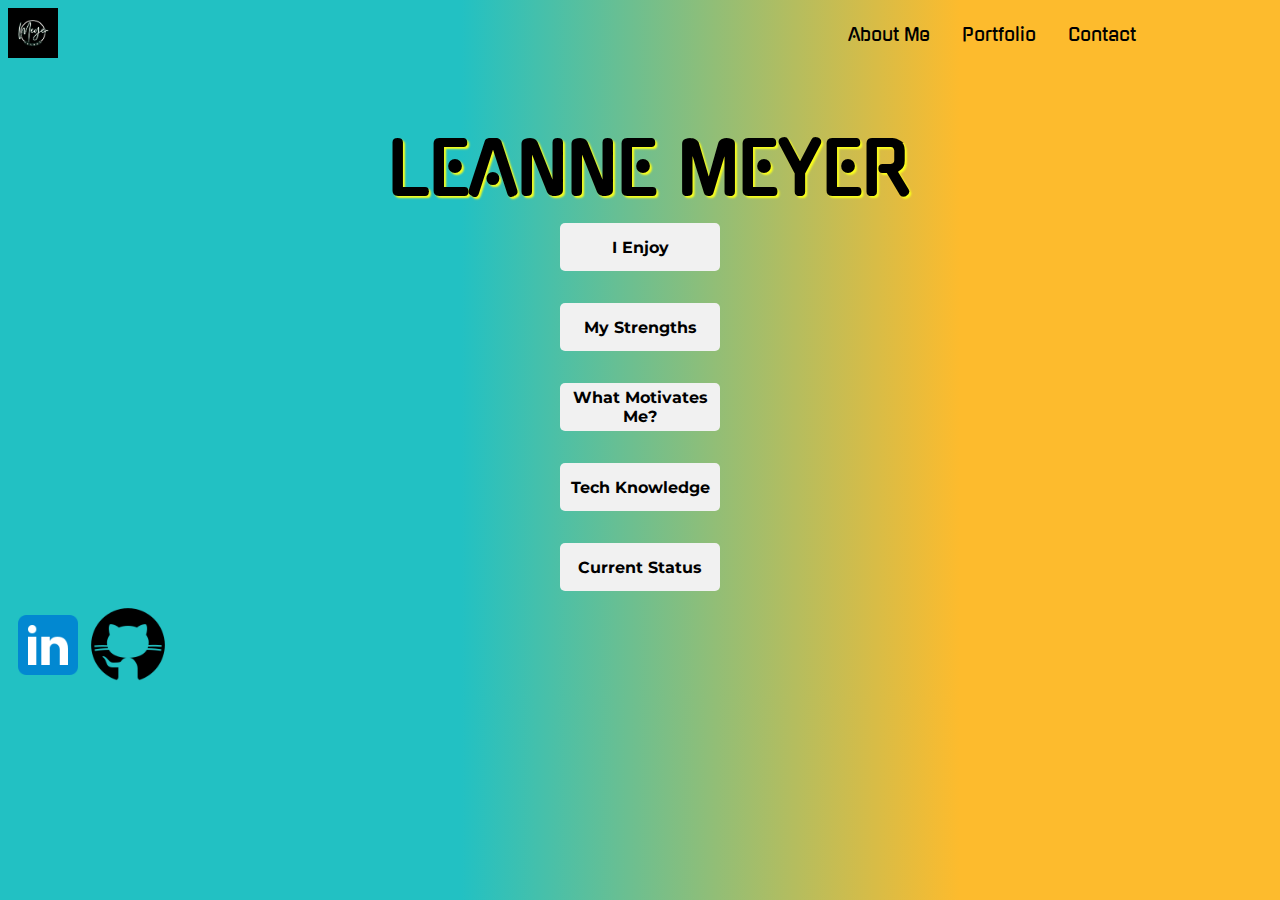
==== index.html @ 91818eb7 "upd." ====
<!DOCTYPE html>
<html lang="en">
  <head>
    <meta charset="UTF-8" />
    <meta name="viewport" content="width=device-width, initial-scale=1.0" />
    <meta name="description" content="Find out who Leanne Meyer is " />
    <link rel="icon" type="image/x-icon" href="/Images/MyLogo.png" />
    <link rel="preconnect" href="https://fonts.googleapis.com" />
    <link rel="preconnect" href="https://fonts.gstatic.com" crossorigin />
    <link
      href="https://fonts.googleapis.com/css2?family=Gugi&display=swap"
      rel="stylesheet"
    />

    <link rel="preconnect" href="https://fonts.googleapis.com">
<link rel="preconnect" href="https://fonts.gstatic.com" crossorigin>
<link href="https://fonts.googleapis.com/css2?family=Montserrat:ital,wght@0,100..900;1,100..900&display=swap" rel="stylesheet">
    <script defer src="/JS/script.js"></script>
    <link
      href="https://cdn.jsdelivr.net/npm/bootstrap@5.2.3/dist/css/bootstrap.min.css"
      rel="stylesheet"
      integrity="sha384-rbsA2VBKQhggwzxH7pPCaAqO46MgnOM80zW1RWuH61DGLwZJEdK2Kadq2F9CUG65"
      crossorigin="anonymous"
    />
    <script
      defer
      src="https://cdn.jsdelivr.net/npm/bootstrap@5.2.3/dist/js/bootstrap.bundle.min.js"
      integrity="sha384-kenU1KFdBIe4zVF0s0G1M5b4hcpxyD9F7jL+jjXkk+Q2h455rYXK/7HAuoJl+0I4"
      crossorigin="anonymous"
    ></script>
    <title>About Me</title>
    <link rel="stylesheet" href="styles.css" />
  </head>
  <body>
    <header>
      <img class="My-logo" src="/Images/MyLogo.png" alt="" />
      <nav>
        <ul>
          <li><a href="index.html">About Me</a></li>
          <li><a href="portfolio.html">Portfolio</a></li>
          <li><a class="contact-link" href="">Contact</a></li>
        </ul>
      </nav>
    </header>
    <main>
      <div class="header-bio-wrap">
        <div class="h1-container">
          <h1 class="h1 ">LEANNE MEYER</h1>
        </div>

        <div class="bio-wrapper">
          <div class="bio-box-img">
            <img class="bio-img" src="/Images/Me.jpg" alt="" />
          </div>

          <div class="bio-box-text">
            <p class="bio-text">
              Hello, my name is Leanne Meyer I am originally from the UK but
              currently reside in the north of Norway. I am a web developer with
              a passion for creativity and solving problems.
            </p>
          </div>
        </div>
      </div>

      <div class="down-arrow-box">

        <img class="down-arrow-img" src="/Images/Downward-arrow.png" alt="">
  
      </div>

      <div class="buttons-container">
        <button id='enjoy-btn' class="About-me-btn border border-dark ">I Enjoy</button>
        <button id="strengths-btn" class="About-me-btn border border-dark"">My Strengths</button>
        <button id="motivation-btn"class="About-me-btn border border-dark"">What Motivates Me?</button>
        <button id="tech-skills-btn" class="About-me-btn border border-dark"">Tech Knowledge</button>
        <button id="status-btn" class="About-me-btn border border-dark"">Current Status</button>
      </div>


      <section class="I-enjoy">
        <div id="img-1" class="I-enjoy-box I-enjoy-box-1">
          <button class="x-btn x-btn-1">X</button>
          <h2 class="I-enjoy-h2">Being Around Animals</h2>
          <video autoplay loop muted class="dog-img" src="/Images/DogVid.mp4" alt=""></video>
        </div>
        </div>
        </div>
        <div   id="img-2"  class="I-enjoy-box">
          <button class="x-btn">X</button>
      
          <h2 class="I-enjoy-h2">Hiking</h2>
          <img src="/Images/NiceView.jpg" alt="">
        </div>
        <div  id="img-3"  class="I-enjoy-box">
          <button class="x-btn">X</button>
        
          <h2 class="I-enjoy-h2">Padel Tennis</h2>
          <img src="/Images/PadelTennis.jpg" alt="">
        </div>
        <div   id="img-4"  class="I-enjoy-box">
          <button class="x-btn">X</button>
     
          <h2 class="I-enjoy-h2">Weight Lifting</h2>
          <img src="/Images/weightlifting.jpg" alt="">
        </div>
      </section>


      <section class="strengths-section">
        <button class="x-btn-strengths">X</button>
        <div class="strengths-box">
          

 <h2 id="creative">CREATIVE</h2> 
          <h2 id="love-to-learn"> LOVE TO LEARN
          </h2>
          <h2 id= "good-listener">GOOD LISTENER</h2>
          <h2 id="self-motivated">SELF-MOTIVATED</h2>
        </div>
      </section>

      <section class="motivation-section">
        <button class="x-btn-motivation">X</button>
<div class="motivation-box">

<h2>Family</h2>
<h2>Opportunities to help and learn from others</h2>
<h2>Challenges</h2>
<h2>Being the best that I can be</h2>
<h2>Results</h2>
<h2>Contributing to a mission</h2>
</div>
        
      </section>

      <section class="Tech-Skills-Section">
        <button class="x-btn-Tech-Skills">X</button>
<div class="Tech-Skills-box">

<img src="/Images/CanvaLogopng.png" alt="">
<img src="/Images/CSSLogo.png" alt="">
<img src="/Images/GithubLogo-TechSkills.png" alt="">
<img src="/Images/HTMLlogo.png" alt="">
<img src="/Images/FigmaIcon.png" alt="">
<img src="/Images/JSLogo.png" alt="">
<img src="/Images/BootStrap-Icon.png" alt="">

</div>
        
      </section>


      <section class="Status-section">
        <button class="x-btn-Status">X</button>
<div class="Status-box">



  <p>Studying Frontend Development at Noroff University <br>

    Graduation Date: June 2025
    </p>


</div>
        
      </section>

    </main>

    <footer>
      <a href="https://www.linkedin.com/in/leanne-elizabeth-meyer-254858266/"> <img class="linkedin" src="/Images/LinkedinIcon.png" alt=""></a>
      <a href="https://github.com/lem31"> <img class="Github"src="/Images/GithubIcon.png" alt=""> </a>
       
       </footer>

   
  </body>

 
</html>
---- styles.css ----
/* GLOBAL STYLES */

h1,
ul li {
  font-family: "Gugi", sans-serif;
}

.x-btn,
.x-btn-strengths,
.x-btn-motivation,
.x-btn-Tech-Skills,
.x-btn-Status,
.buttons-container button {
  font-family: "Montserrat", sans-serif;
}

.buttons-container button,
ul li {
  font-size: 18px;
}

.Project-title {
  font-size: 30px;
  text-wrap: nowrap;
}

ul li,
.buttons-container button,
.Project-info h2 {
  color: black;
}

/* HOME STYLES */

body {
  background: linear-gradient(
    90deg,
    rgba(34, 193, 195, 1) 36%,
    rgba(253, 187, 45, 1) 75%
  );
}

/* HOME STYLES */

header {
  display: grid;
  grid-template-columns: repeat(2, 1fr);
  grid-gap: 2rem;
}

nav {
  display: flex;
  justify-content: center;
  align-items: center;
  justify-content: end;
  width: 40vw;
  position: relative;
  z-index: 1;
}
nav ul {
  display: flex;
  flex-direction: row;
  text-decoration: none;
  align-items: center;
}
ul li {
  list-style: none;
  text-decoration: none;
  margin-right: 2rem;
}

ul li a {
  text-decoration: none;
  color: black;
}
.My-logo {
  width: 50px;
  height: 50px;
}

.h1-container {
  display: flex;
  flex-direction: row;
  justify-content: center;
  position: absolute;
  z-index: 1;
  width: 100vw;
}

h1 {
  text-wrap: wrap;
  text-align: center;
  z-index: 1;
  text-shadow: 2px 2px 2px #faff1b;
}

.h1 {
  font-size: 70px;
  z-index: 1;
}
.header-bio-wrap {
  display: flex;
  justify-content: center;
  width: 100vw;
  position: relative;
  padding-top: 1rem;
}

.bio-wrapper {
  display: grid;
  grid-template-columns: repeat(2, 1fr);
  height: 8rem;
}

.bio-box-img,
.bio-box-text {
  display: flex;
  justify-content: center;
  align-items: center;
  position: static;
}

.bio-box-text {
  width: 20rem;
  height: auto;
}

.bio-box-img {
  width: 100%;
  height: auto;
}

.bio-img {
  width: 15rem;
  border-radius: 20%;
  opacity: 0;
}

.bio-text {
  width: 20rem;
  opacity: 0;
}

.My-logo {
  width: 50px;
  height: 50px;
}

.buttons-container {
  display: flex;
  flex-direction: column;
  align-items: center;
}

.buttons-container button {
  width: 10rem;
  height: 3rem;
  margin: 1rem;
  border: none;
  border-radius: 5px;
  background-color: #f1f1f1;

  font-size: 1rem;
  font-weight: bold;
  cursor: pointer;
  z-index: 1;
}

.I-enjoy,
.strengths-section,
.motivation-section,
.Tech-Skills-Section,
.Status-section {
  display: none;
  justify-content: center;
  width: 100vw;
  height: auto;
  position: relative;
}

.Status-section {
  margin-top: -20rem;
}

.strengths-section {
  margin-top: -20rem;
}

.I-enjoy {
  margin-top: -16rem;
  align-items: center;
}

.motivation-section {
  margin-top: -20rem;
}

.Tech-Skills-Section {
  margin-top: -25rem;
}

.I-enjoy-box {
  display: flex;
  width: 60rem;
  height: 28rem;
  position: absolute;
  justify-content: center;
  z-index: 1;
}

.I-enjoy-box img {
  width: 60%;
  height: 100%;
}

.dog-img {
  width: 60 rem;

  border-radius: 20%;
}

.I-enjoy-h2 {
  font-size: 2rem;
  position: absolute;
  margin-top: 5rem;
  background-color: rgba(255, 255, 255, 0.678);
  border-radius: 1rem;
}

.x-btn,
.x-btn-strengths,
.x-btn-motivation,
.x-btn-Tech-Skills,
.x-btn-Status {
  position: absolute;
  width: 36rem;
  height: 2rem;
  z-index: 999;
  font-weight: bolder;
}

.x-btn-strengths {
  width: 50rem;
}

.x-btn-1 {
  width: 24rem;
}

.Github,
.linkedin {
  width: 80px;
  height: 80px;
}

.linkedin:hover,
.Github:hover {
  transition: transform 0.5s ease-in-out;
  transform: rotate3d(1, 1, 1, 90deg);
}

footer {
  display: flex;
  align-items: center;
  height: 5rem;
}

.down-arrow-box {
  display: flex;
  flex-direction: column;
  align-items: center;
  width: 10vw;
  height: 5rem;
  position: absolute;
  margin-top: 5rem;
  margin-left: 3rem;
}

.down-arrow-img {
  width: 10rem;
  opacity: 0;

  transition: opacity 0.3s ease;
}

.down-arrow-img.pulsate {
  animation: pulsate 1s infinite;
}

@keyframes pulsate {
  0% {
    transform: scale(1);
  }
  100% {
    transform: scale(1.1);
  }
}

.strengths-box,
.motivation-box,
.Tech-Skills-box {
  display: grid;
  grid-template-columns: repeat(3, 1fr);
  justify-content: center;
  align-items: center;
  width: 50rem;
  height: 20rem;
  border: 2px solid black;
  position: absolute;
  z-index: 1;
  background: linear-gradient(
    90deg,
    rgba(34, 193, 195, 1) 36%,
    rgba(253, 187, 45, 1) 75%
  );
}

.Tech-Skills-box {
  height: 30rem;
  background: white;
}

.Status-box {
  display: flex;
  width: 36rem;
  height: 20rem;
  align-items: center;
  justify-content: center;
  border: 2px solid black;
  position: absolute;
  z-index: 1;
  background: linear-gradient(
    90deg,
    rgba(34, 193, 195, 1) 36%,
    rgba(253, 187, 45, 1) 75%
  );
}

#self-motivated {
  grid-area: 2/2/2/2;
}

#creative {
  grid-area: 1/1/1/1;
}

#good-listener {
  grid-area: 1/3/1/3;
}

#love-to-learn {
  grid-area: 1/2/1/2;
}

/* PORTFOLIO PAGE */

.portfolio {
  display: flex;
  flex-direction: column;
  align-items: center;
  justify-content: center;
  width: 100vw;
  height: auto;
}

.project {
  display: flex;
  flex-direction: row;
  justify-content: space-evenly;
  width: 100vw;
  height: 25rem;
}

.project-img,
.project-video {
  width: 30rem;
  height: 20rem;
  position: absolute;
}

.project-img {
  z-index: 1;
}

.Project-info {
  display: flex;
  flex-direction: column;
  align-items: end;
  justify-content: center;
  position: relative;
  width: 55rem;
}

.Project-info h2,
.Project-info p {
  text-align: left;
  width: 20vw;
  font-size: 20px;
  text-decoration: none;
  list-style: none;
}

.h2-portfolio {
  display: flex;
  align-items: center;
  height: 20rem;
}

.Project-info a {
  text-decoration: none;
  list-style: none;
}

/* MEDIA QUERIES */

@media (max-width: 860px) {
  .project {
    display: flex;
    flex-direction: column;
    justify-content: space-between;
    align-items: center;
    width: 100vw;
    height: 85vh;
    margin-top: 5rem;
  }

  .Project-info {
    display: flex;
    flex-direction: column;
    align-items: center;
    justify-content: center;
    position: relative;
    width: 100vw;
    height: 10vh;
  }

  .Project-info h2,
  .Project-info p {
    text-align: center;
    text-wrap: nowrap;
    font-size: 20px;
    align-items: center;
    justify-content: center;
    width: 100vw;
  }

  .project-paragraph {
    text-align: center;
  }

  .h2-portfolio {
    display: flex;
    align-items: start;
    justify-content: center;
    width: 100vw;
    height: 40vh;
  }

  .project-img,
  .project-video {
    margin-top: 3rem;
  }
}
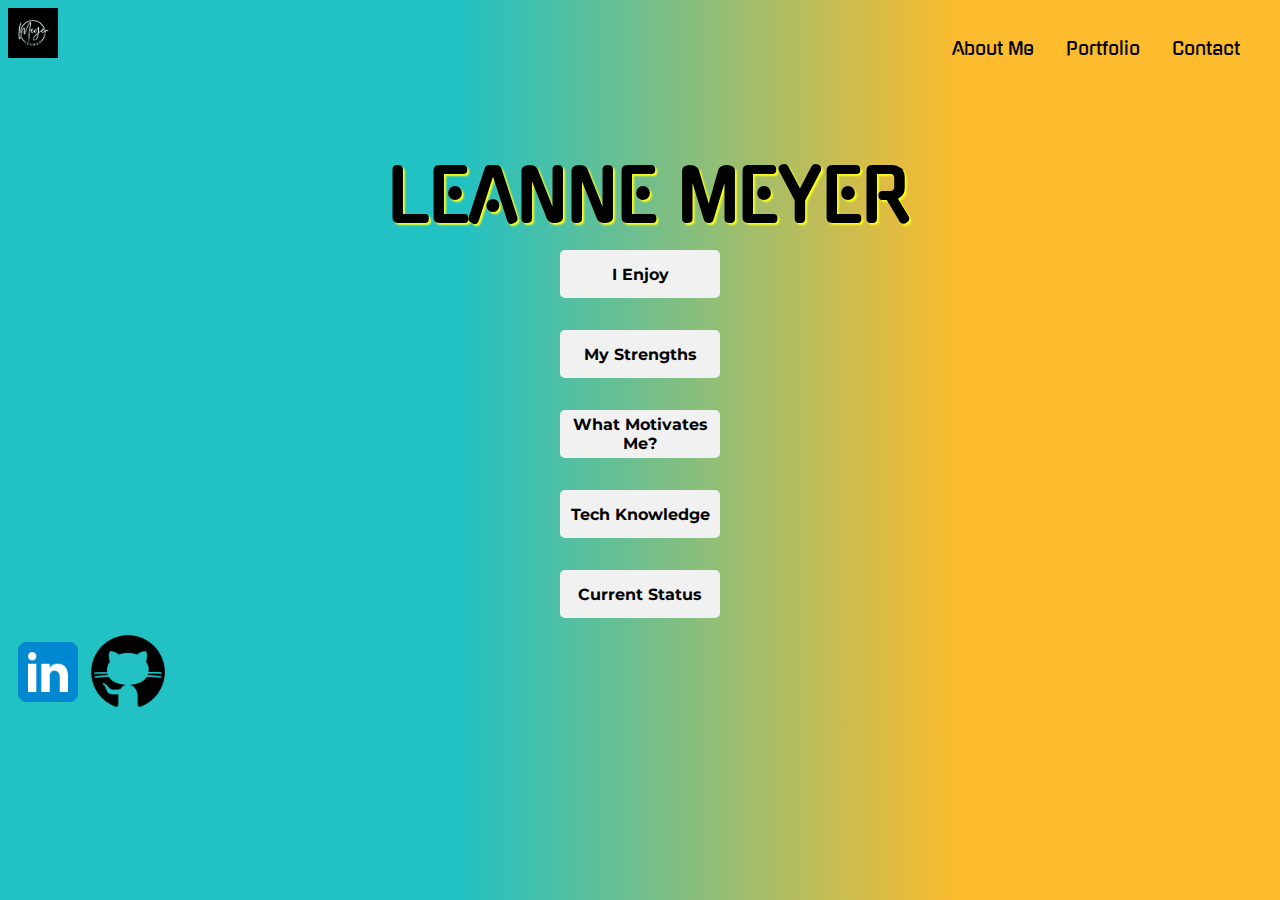
==== commit 30bde104: "upd." ====
--- a/index.html
+++ b/index.html
@@ -16,6 +16,7 @@
 <link rel="preconnect" href="https://fonts.gstatic.com" crossorigin>
 <link href="https://fonts.googleapis.com/css2?family=Montserrat:ital,wght@0,100..900;1,100..900&display=swap" rel="stylesheet">
     <script defer src="/JS/script.js"></script>
+ <script defer  src="/JS/header.js"></script>
     <link
       href="https://cdn.jsdelivr.net/npm/bootstrap@5.2.3/dist/css/bootstrap.min.css"
       rel="stylesheet"
@@ -34,13 +35,15 @@
   <body>
     <header>
       <img class="My-logo" src="/Images/MyLogo.png" alt="" />
+ <img class="hamburger-icon" src="/Images/nav-hamburger-icon.png" alt="drop-down menu">
       <nav>
-        <ul>
+        <ul class="nav-ul">
           <li><a href="index.html">About Me</a></li>
           <li><a href="portfolio.html">Portfolio</a></li>
           <li><a class="contact-link" href="">Contact</a></li>
         </ul>
       </nav>
+      
     </header>
     <main>
       <div class="header-bio-wrap">
@@ -87,19 +90,19 @@
         </div>
         </div>
         <div   id="img-2"  class="I-enjoy-box">
-          <button class="x-btn">X</button>
+          <button class="x-btn x-btn-2 ">X</button>
       
           <h2 class="I-enjoy-h2">Hiking</h2>
           <img src="/Images/NiceView.jpg" alt="">
         </div>
         <div  id="img-3"  class="I-enjoy-box">
-          <button class="x-btn">X</button>
+          <button class="x-btn x-btn-3 ">X</button>
         
           <h2 class="I-enjoy-h2">Padel Tennis</h2>
           <img src="/Images/PadelTennis.jpg" alt="">
         </div>
         <div   id="img-4"  class="I-enjoy-box">
-          <button class="x-btn">X</button>
+          <button class="x-btn x-btn-4">X</button>
      
           <h2 class="I-enjoy-h2">Weight Lifting</h2>
           <img src="/Images/weightlifting.jpg" alt="">
@@ -107,7 +110,7 @@
       </section>
 
 
-      <section class="strengths-section">
+      <section class="strengths-section section">
         <button class="x-btn-strengths">X</button>
         <div class="strengths-box">
           
@@ -120,7 +123,7 @@
         </div>
       </section>
 
-      <section class="motivation-section">
+      <section class="motivation-section section">
         <button class="x-btn-motivation">X</button>
 <div class="motivation-box">
 
@@ -134,24 +137,24 @@
         
       </section>
 
-      <section class="Tech-Skills-Section">
+      <section class="Tech-Skills-Section section">
         <button class="x-btn-Tech-Skills">X</button>
 <div class="Tech-Skills-box">
 
-<img src="/Images/CanvaLogopng.png" alt="">
-<img src="/Images/CSSLogo.png" alt="">
-<img src="/Images/GithubLogo-TechSkills.png" alt="">
-<img src="/Images/HTMLlogo.png" alt="">
-<img src="/Images/FigmaIcon.png" alt="">
-<img src="/Images/JSLogo.png" alt="">
-<img src="/Images/BootStrap-Icon.png" alt="">
+<img class="tech-img" src="/Images/CanvaLogopng.png" alt="">
+<img class="tech-img" src="/Images/CSSLogo.png" alt="">
+<img class="tech-img" src="/Images/GithubLogo-TechSkills.png" alt="">
+<img class="tech-img" src="/Images/HTMLlogo.png" alt="">
+<img class="tech-img" src="/Images/FigmaIcon.png" alt="">
+<img class="tech-img" src="/Images/JSLogo.png" alt="">
+<img class="tech-img" src="/Images/BootStrap-Icon.png" alt="">
 
 </div>
         
       </section>
 
 
-      <section class="Status-section">
+      <section class="Status-section section">
         <button class="x-btn-Status">X</button>
 <div class="Status-box">
 
--- a/styles.css
+++ b/styles.css
@@ -48,6 +48,12 @@
   grid-gap: 2rem;
 }
 
+.hamburger-icon {
+  width: 50px;
+  height: 50px;
+  display: none;
+}
+
 nav {
   display: flex;
   justify-content: center;
@@ -67,6 +73,7 @@
   list-style: none;
   text-decoration: none;
   margin-right: 2rem;
+  text-wrap: nowrap;
 }
 
 ul li a {
@@ -159,7 +166,6 @@
   border: none;
   border-radius: 5px;
   background-color: #f1f1f1;
-
   font-size: 1rem;
   font-weight: bold;
   cursor: pointer;
@@ -178,12 +184,8 @@
   position: relative;
 }
 
-.Status-section {
-  margin-top: -20rem;
-}
-
-.strengths-section {
-  margin-top: -20rem;
+.section {
+  margin-top: -26rem;
 }
 
 .I-enjoy {
@@ -191,17 +193,9 @@
   align-items: center;
 }
 
-.motivation-section {
-  margin-top: -20rem;
-}
-
-.Tech-Skills-Section {
-  margin-top: -25rem;
-}
-
 .I-enjoy-box {
   display: flex;
-  width: 60rem;
+  width: 50rem;
   height: 28rem;
   position: absolute;
   justify-content: center;
@@ -209,13 +203,12 @@
 }
 
 .I-enjoy-box img {
-  width: 60%;
+  width: fit-content;
   height: 100%;
 }
 
 .dog-img {
   width: 60 rem;
-
   border-radius: 20%;
 }
 
@@ -233,18 +226,30 @@
 .x-btn-Tech-Skills,
 .x-btn-Status {
   position: absolute;
-  width: 36rem;
+
   height: 2rem;
   z-index: 999;
   font-weight: bolder;
 }
 
-.x-btn-strengths {
-  width: 50rem;
+.x-btn-strengths,
+.x-btn-motivation,
+.x-btn-Tech-Skills,
+.x-btn-Status {
+  width: 80vw;
 }
 
 .x-btn-1 {
-  width: 24rem;
+  width: 15rem;
+}
+
+.x-btn-2 {
+  width: 39rem;
+}
+
+.x-btn-3,
+.x-btn-4 {
+  width: 42rem;
 }
 
 .Github,
@@ -303,8 +308,8 @@
   grid-template-columns: repeat(3, 1fr);
   justify-content: center;
   align-items: center;
-  width: 50rem;
-  height: 20rem;
+  width: 80vw;
+  height: 50vh;
   border: 2px solid black;
   position: absolute;
   z-index: 1;
@@ -315,15 +320,26 @@
   );
 }
 
+.motivation-box {
+  padding-top: 2rem;
+  height: 55vh;
+}
+
 .Tech-Skills-box {
-  height: 30rem;
+  display: flex;
+  height: 20rem;
   background: white;
 }
 
+.tech-img {
+  width: 80px;
+  height: 80px;
+}
+
 .Status-box {
   display: flex;
-  width: 36rem;
-  height: 20rem;
+  width: 50vw;
+  height: 20vh;
   align-items: center;
   justify-content: center;
   border: 2px solid black;
@@ -334,6 +350,7 @@
     rgba(34, 193, 195, 1) 36%,
     rgba(253, 187, 45, 1) 75%
   );
+  padding-top: 2rem;
 }
 
 #self-motivated {
